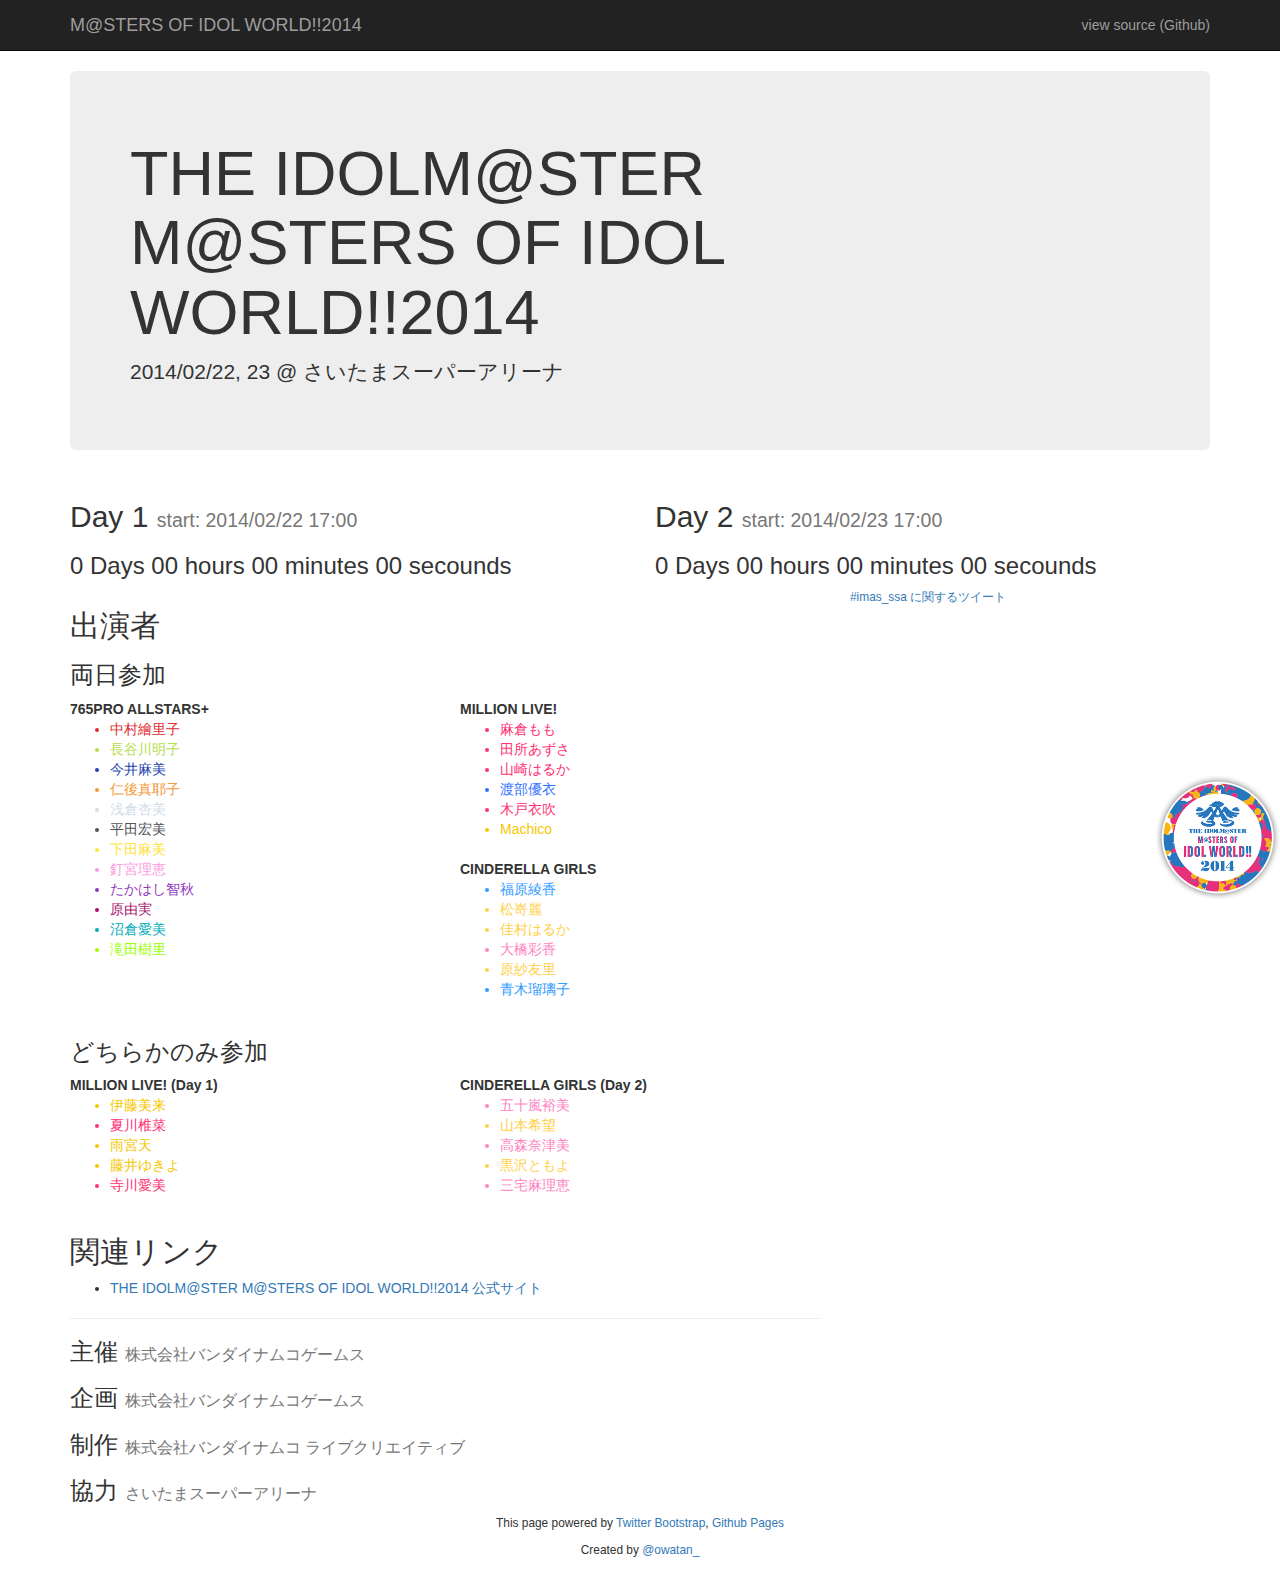
==== index.html @ bb0f8c73 "first commit" ====
<!DOCTYPE html>
<html lang="ja">
<head>
  <meta charset="UTF-8">
  <title>THE IDOLM@STER M@STERS OF IDOL WORLD!!2014</title>
  <link rel="stylesheet" href="http://netdna.bootstrapcdn.com/bootstrap/3.0.3/css/bootstrap.min.css">
  <link rel="stylesheet" href="css/ssa.css">
  <link rel="stylesheet" href="css/imas-color.css">
  <link rel="icon" type="image/png" href="img/logo.png">
</head>

<body>
  <header>
    <div class="navbar navbar-inverse navbar-default navbar-static-top">
      <div class="container">
        <div class="navbar-header">
          <a class="navbar-brand" target="_blank" href="http://idolmaster.jp/event/event_2014/information.php">
            M@STERS OF IDOL WORLD!!2014
          </a>
        </div>
        <div class="navbar-collapse collapse">
          <ul class="nav navbar-nav">
            <li><a href=""></a></li>
          </ul>
          <ul class="nav navbar-nav navbar-right">
            <li><a href="https://github.com/owatan/imas-ssa-countdown">view source (Github)</a></li>
          </ul>
        </div><!-- .navbar-header -->

        </div><!-- navbar-header -->
      </div><!-- container -->
    </div><!-- navbar -->
  </header>

  <section class="container">
    <div class="jumbotron">
      <h1>THE IDOLM@STER<br />M@STERS OF IDOL WORLD!!2014</h1>
      <p>2014/02/22, 23 @ さいたまスーパーアリーナ</p>
    </div>

    <div class="row">
      <div class="col-md-6">
        <h2>Day 1 <small>start: 2014/02/22 17:00</small></h2>
        <h3 id="ssaDay1"></h3>
      </div>

      <div class="col-md-6">
        <h2>Day 2 <small>start: 2014/02/23 17:00</small></h2>
        <h3 id="ssaDay2"></h3>
      </div>
    </div>

    <div class="row">
      <div class="col-md-8">
        <h2>出演者</h2>
        <h3>両日参加</h3>
        <div class="row">
          <div class="col-md-6">
            <dl>
              <dt>765PRO ALLSTARS+</dt>
              <dd>
                <ul>
                  <li class="haruka">中村繪里子</li>
                  <li class="miki">長谷川明子</li>
                  <li class="chihaya">今井麻美</li>
                  <li class="yayoi">仁後真耶子</li>
                  <li class="yukiho">浅倉杏美</li>
                  <li class="makoto">平田宏美</li>
                  <li class="amimami">下田麻美</li>
                  <li class="iori">釘宮理恵</li>
                  <li class="azusa">たかはし智秋</li>
                  <li class="takane">原由実</li>
                  <li class="hibiki">沼倉愛美</li>
                  <li class="kotori">滝田樹里</li>
                </ul>
              </dd>
            </dl>
          </div><!-- ./col-md-6 -->
          <div class="col-md-6">
            <dl>
              <dt>MILLION LIVE!</dt>
              <dd>
                <ul>
                  <li class="vocal">麻倉もも</li>
                  <li class="vocal">田所あずさ</li>
                  <li class="vocal">山崎はるか</li>
                  <li class="dance">渡部優衣</li>
                  <li class="vocal">木戸衣吹</li>
                  <li class="visual">Machico</li>
                </ul>
              </dd>
            </dl>
            <dl>
              <dt>CINDERELLA GIRLS</dt>
              <dd>
                <ul>
                  <li class="cool">福原綾香</li>
                  <li class="passion">松嵜麗</li>
                  <li class="passion">佳村はるか</li>
                  <li class="cute">大橋彩香</li>
                  <li class="passion">原紗友里</li>
                  <li class="cool">青木瑠璃子</li>
                </ul>
              </dd>
            </dl>
          </div><!-- ./col-md-6 -->
        </div><!-- ./row -->

        <h3>どちらかのみ参加</h3>
        <div class="row">
          <div class="col-md-6">
            <dl>
              <dt>MILLION LIVE! (Day 1)</dt>
              <dd>
                <ul>
                  <li class="visual">伊藤美来</li>
                  <li class="vocal">夏川椎菜</li>
                  <li class="visual">雨宮天</li>
                  <li class="visual">藤井ゆきよ</li>
                  <li class="vocal">寺川愛美</li>
                </ul>
              </dd>
            </dl>
          </div><!-- ./col-md-6 -->

          <div class="col-md-6">
            <dl>
              <dt>CINDERELLA GIRLS (Day 2)</dt>
              <dd>
                <ul>
                  <li class="cute">五十嵐裕美</li>
                  <li class="passion">山本希望</li>
                  <li class="cute">高森奈津美</li>
                  <li class="passion">黒沢ともよ</li>
                  <li class="cute">三宅麻理恵</li>
                </ul>
              </dd>
            </dl>
            <dl>
          </div><!-- ./col-md-6 -->
        </div><!-- ./row -->

        <h2>関連リンク</h2>
        <ul>
          <li><a target="_blank" href="http://idolmaster.jp/event/event2014.php">
            THE IDOLM@STER M@STERS OF IDOL WORLD!!2014 公式サイト
          </a></li>
        </ul>

        <hr />

        <h3>主催 <small>株式会社バンダイナムコゲームス</small></h3>
        <h3>企画 <small>株式会社バンダイナムコゲームス</h3>
        <h3>制作 <small>株式会社バンダイナムコ ライブクリエイティブ</small></h3>
        <h3>協力 <small>さいたまスーパーアリーナ</small></h3>
      </div><!-- ./col-md-8 -->

      <div class="col-md-4">
        <a class="twitter-timeline" data-dnt="true" href="https://twitter.com/search?q=%23imas_ssa" data-widget-id="418642885655801856">#imas_ssa に関するツイート</a>
      </div><!-- ./col-md-4 -->
    </div><!-- ./row -->
  </section>

  <footer>
    <p>This page powered by <a target="_blank" href="http://getbootstrap.com/">Twitter Bootstrap</a>,
      <a target="_blank" href="http://pages.github.com/">Github Pages</a></p>
    <p>Created by <a target="_blank" href="https://twitter.com/owatan_">@owatan_</a></p>
  </footer>

  <script src="http://code.jquery.com/jquery-1.10.2.min.js"></script>
  <script src="http://netdna.bootstrapcdn.com/bootstrap/3.0.3/js/bootstrap.min.js"></script>
  <script src="js/jquery.countdown.min.js"></script>
  <script src="js/analytics.js"></script>
  <script>!function(d,s,id){var js,fjs=d.getElementsByTagName(s)[0],p=/^http:/.test(d.location)?'http':'https';if(!d.getElementById(id)){js=d.createElement(s);js.id=id;js.src=p+"://platform.twitter.com/widgets.js";fjs.parentNode.insertBefore(js,fjs);}}(document,"script","twitter-wjs");</script>
  <script>
    // Date: https://developer.mozilla.org/ja/docs/Web/JavaScript/Reference/Global_Objects/Date
    var ssaDay1 = new Date(2014, 2 - 1, 22, 17, 0, 0);
    var ssaDay2 = new Date(2014, 2 - 1, 23, 17, 0, 0);

    jQuery("#ssaDay1").countdown({until: ssaDay1, layout: "{dn} Days {hnn} hours {mnn} minutes {snn} secounds", format: "dHMS"});
    jQuery("#ssaDay2").countdown({until: ssaDay2, layout: "{dn} Days {hnn} hours {mnn} minutes {snn} secounds", format: "dHMS"});
  </script>
</body>
</html>
---- css/ssa.css ----
body {
  background: url("../img/logo.png") no-repeat fixed bottom right;
  background-size: 125px 125px;
}

footer {
  text-align: center;
}
---- css/imas-color.css ----
/*
 * iDOLM@STER character color code ver 1.0
 * See: http://imas-db.jp/misc/color.html
 */

/*
 * 765PRO ALLSTARS+
 */
.haruka {
  color: #e22b30;
}
.miki {
  color: #b4e04b;
}
.chihaya {
  color: #2743b2;
}
.yayoi {
  color: #f39939;
}
.yukiho {
  color: #d3dde9;
}
.ami, .mami, .amimami{
  color: #ffe43f;
}
.makoto {
  color: #515558;
}
.iori {
  color: #fd99e1;
}
.azusa {
  color: #9238be;
}
.takane {
  color: #a6126a;
}
.hibiki {
  color: #01adb9;
}
.kotori {
  color: #99FF00;
}

/*
 * 876 PRO
 */
.ai {
  color: #e85786;
}
.eri {
  color: #00adb9;
}
.ryo {
  color: #b2d468;
}

/*
 * CINDERELLA GIRLS
 */
.cute {
  color: #ff83c1;
}
.cool {
  color: #319bff;
}
.passion {
  color: #ffd149;
}

/*
 * MILLION STARS
 */
.vocal {
  color: #ff3273;
}
.dance {
  color: #3273ff;
}
.visual {
  color: #f5c800;
}

.tsubasa {
  color: #fed552;
}
.emily {
  color: #554171;
}
.tamaki {
  color: #ee762e;
}
.mirai {
  color: #ea5b76;
}
.reika {
  color: #6bb6b0;
}
.shiho {
  color: #afa690;
}
.hinata {
  color: #d1342c;
}
.umi {
  color:  #e9739b;
}
.minako {
  color: #58a6dc;
}
.karen {
  color: #b63b40;
}
.erena {
  color: #9bce92;
}
.julia {
  color: #d7385f;
}
.momoko {
  color: #7f6575;
}
.kotoha {
  color: #92cfbb;
}
.tomoka {
  color: #bee3e3;
}
.matsuri {
  color: #5abfb7;
}
.megumi {
  color: #454341;
}
.fuuka {
  color: #7278a8;
}
.iku {
  color: #f7e78e;
}
.subaru {
  color: #aeb49c;
}
.yuriko {
  color: #c7b83c;
}
.chiduru {
  color: #f19557;
}
.akane {
  color: #eb613f;
}
.serika {
  color: #ed90ba;
}
.konomi {
  color: #f1becb;
}
.noriko {
  color: #eceb70;
}
.ayumu {
  color: #e25a9b;
}
.mizuki {
  color: #99b7dc;
}
.arisa {
  color: #b54461;
}
.miya {
  color: #f19557;
}
.shizuka {
  color: #6495cf;
}
.anna {
  color: #7e6ca8;
}
.rio {
  color: #f19591;
}
.kana {
  color: #f5ad3b;
}
.nao {
  color: #788bc5;
}
.roko {
  color: #fff03c;
}
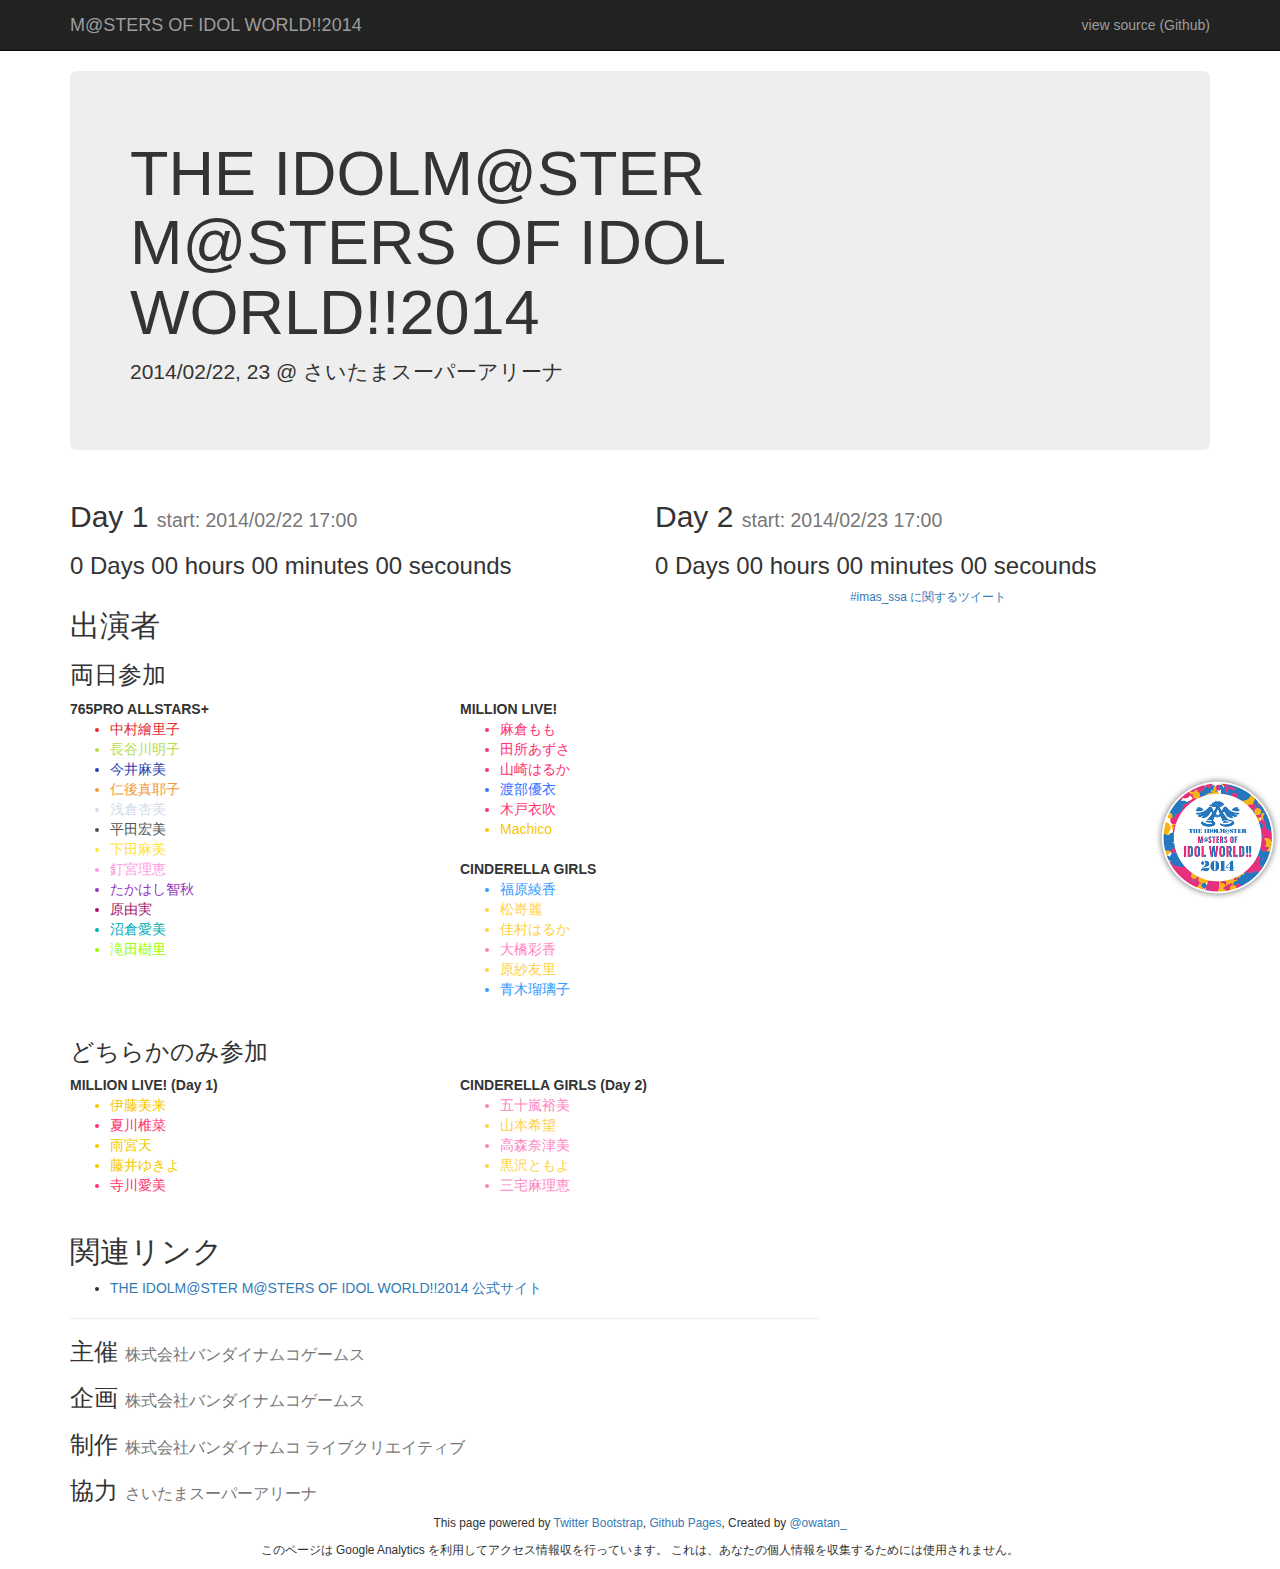
==== commit 54261f41: "Google Analytics を利用している旨を追加" ====
--- a/index.html
+++ b/index.html
@@ -162,9 +162,15 @@
   </section>
 
   <footer>
-    <p>This page powered by <a target="_blank" href="http://getbootstrap.com/">Twitter Bootstrap</a>,
-      <a target="_blank" href="http://pages.github.com/">Github Pages</a></p>
-    <p>Created by <a target="_blank" href="https://twitter.com/owatan_">@owatan_</a></p>
+    <p>This page powered by 
+      <a target="_blank" href="http://getbootstrap.com/">Twitter Bootstrap</a>,
+      <a target="_blank" href="http://pages.github.com/">Github Pages</a>, 
+      Created by <a target="_blank" href="https://twitter.com/owatan_">@owatan_</a>
+    </p>
+    <p>
+      このページは Google Analytics を利用してアクセス情報収を行っています。
+      これは、あなたの個人情報を収集するためには使用されません。
+    </p>
   </footer>
 
   <script src="http://code.jquery.com/jquery-1.10.2.min.js"></script>
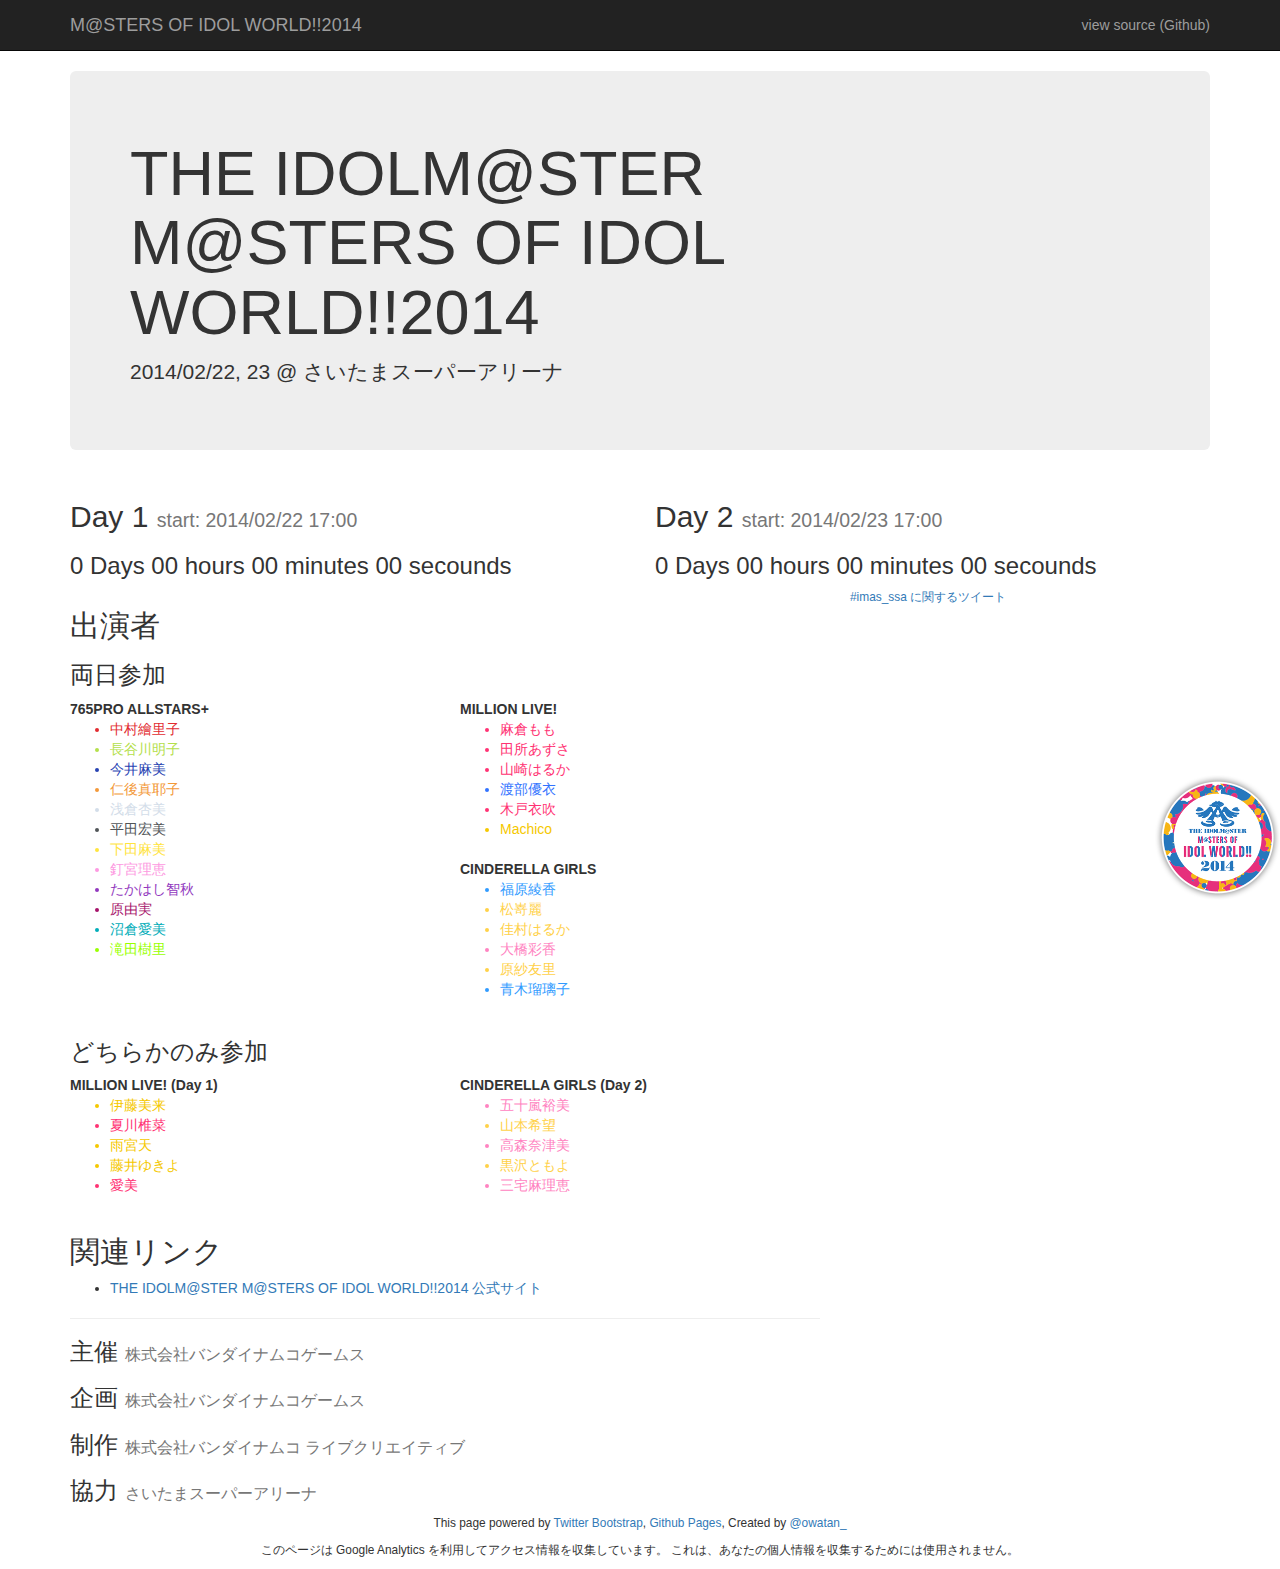
==== commit 259d4390: "名義を変更 (寺川愛美 => 愛美) c.f. https://twitter.com/raydive/status/418726618337529857" ====
--- a/index.html
+++ b/index.html
@@ -117,7 +117,7 @@
                   <li class="vocal">夏川椎菜</li>
                   <li class="visual">雨宮天</li>
                   <li class="visual">藤井ゆきよ</li>
-                  <li class="vocal">寺川愛美</li>
+                  <li class="vocal">愛美</li>
                 </ul>
               </dd>
             </dl>
@@ -168,7 +168,7 @@
       Created by <a target="_blank" href="https://twitter.com/owatan_">@owatan_</a>
     </p>
     <p>
-      このページは Google Analytics を利用してアクセス情報収を行っています。
+      このページは Google Analytics を利用してアクセス情報を収集しています。
       これは、あなたの個人情報を収集するためには使用されません。
     </p>
   </footer>
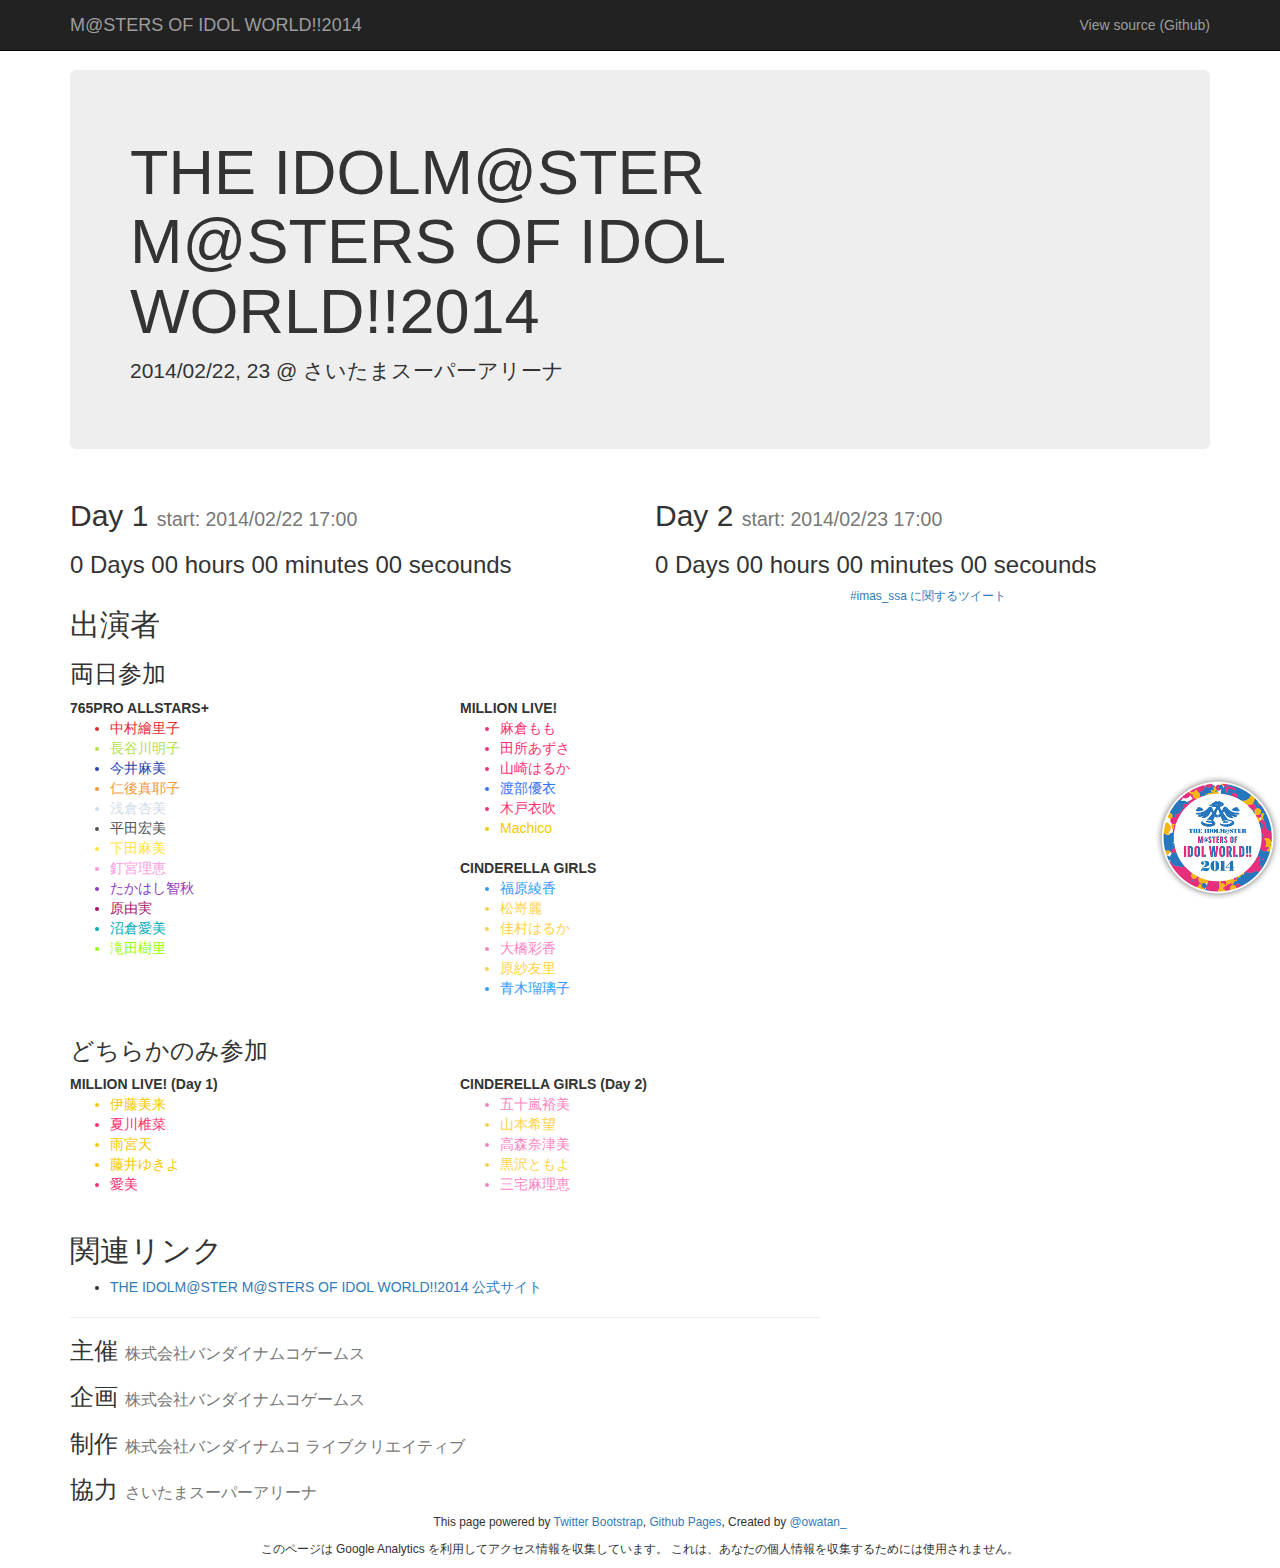
==== commit 0ac49b19: "non-responsive デザインにした c.f. http://getbootstrap.com/examples/non-responsive/" ====
--- a/index.html
+++ b/index.html
@@ -11,25 +11,24 @@
 
 <body>
   <header>
-    <div class="navbar navbar-inverse navbar-default navbar-static-top">
+    <div class="navbar navbar-inverse navbar-fixed-top">
       <div class="container">
         <div class="navbar-header">
           <a class="navbar-brand" target="_blank" href="http://idolmaster.jp/event/event_2014/information.php">
             M@STERS OF IDOL WORLD!!2014
           </a>
-        </div>
+        </div><!-- ./navbar-header -->
         <div class="navbar-collapse collapse">
           <ul class="nav navbar-nav">
             <li><a href=""></a></li>
           </ul>
           <ul class="nav navbar-nav navbar-right">
-            <li><a href="https://github.com/owatan/imas-ssa-countdown">view source (Github)</a></li>
+            <li><a target="_blank" href="https://github.com/owatan/imas-ssa-countdown">View source (Github)</a></li>
           </ul>
-        </div><!-- .navbar-header -->
+        </div><!-- ./nav-collapse -->
+      </div><!-- ./container -->
+    </div><!-- ./navbar -->
 
-        </div><!-- navbar-header -->
-      </div><!-- container -->
-    </div><!-- navbar -->
   </header>
 
   <section class="container">
@@ -39,23 +38,23 @@
     </div>
 
     <div class="row">
-      <div class="col-md-6">
+      <div class="col-xs-6">
         <h2>Day 1 <small>start: 2014/02/22 17:00</small></h2>
         <h3 id="ssaDay1"></h3>
       </div>
 
-      <div class="col-md-6">
+      <div class="col-xs-6">
         <h2>Day 2 <small>start: 2014/02/23 17:00</small></h2>
         <h3 id="ssaDay2"></h3>
       </div>
     </div>
 
     <div class="row">
-      <div class="col-md-8">
+      <div class="col-xs-8">
         <h2>出演者</h2>
         <h3>両日参加</h3>
         <div class="row">
-          <div class="col-md-6">
+          <div class="col-xs-6">
             <dl>
               <dt>765PRO ALLSTARS+</dt>
               <dd>
@@ -75,8 +74,8 @@
                 </ul>
               </dd>
             </dl>
-          </div><!-- ./col-md-6 -->
-          <div class="col-md-6">
+          </div><!-- ./col-xs-6 -->
+          <div class="col-xs-6">
             <dl>
               <dt>MILLION LIVE!</dt>
               <dd>
@@ -103,12 +102,12 @@
                 </ul>
               </dd>
             </dl>
-          </div><!-- ./col-md-6 -->
+          </div><!-- ./col-xs-6 -->
         </div><!-- ./row -->
 
         <h3>どちらかのみ参加</h3>
         <div class="row">
-          <div class="col-md-6">
+          <div class="col-xs-6">
             <dl>
               <dt>MILLION LIVE! (Day 1)</dt>
               <dd>
@@ -121,9 +120,9 @@
                 </ul>
               </dd>
             </dl>
-          </div><!-- ./col-md-6 -->
+          </div><!-- ./col-xs-6 -->
 
-          <div class="col-md-6">
+          <div class="col-xs-6">
             <dl>
               <dt>CINDERELLA GIRLS (Day 2)</dt>
               <dd>
@@ -137,7 +136,7 @@
               </dd>
             </dl>
             <dl>
-          </div><!-- ./col-md-6 -->
+          </div><!-- ./col-xs-6 -->
         </div><!-- ./row -->
 
         <h2>関連リンク</h2>
@@ -153,11 +152,11 @@
         <h3>企画 <small>株式会社バンダイナムコゲームス</h3>
         <h3>制作 <small>株式会社バンダイナムコ ライブクリエイティブ</small></h3>
         <h3>協力 <small>さいたまスーパーアリーナ</small></h3>
-      </div><!-- ./col-md-8 -->
+      </div><!-- ./col-xs-8 -->
 
-      <div class="col-md-4">
+      <div class="col-xs-4">
         <a class="twitter-timeline" data-dnt="true" href="https://twitter.com/search?q=%23imas_ssa" data-widget-id="418642885655801856">#imas_ssa に関するツイート</a>
-      </div><!-- ./col-md-4 -->
+      </div><!-- ./col-xs-4 -->
     </div><!-- ./row -->
   </section>
 
--- a/css/ssa.css
+++ b/css/ssa.css
@@ -1,9 +1,14 @@
 body {
   background: url("../img/logo.png") no-repeat fixed bottom right;
   background-size: 125px 125px;
+  padding-top: 70px;
 }
 
 footer {
   text-align: center;
 }
 
+.container {
+  width: 1170px !important;
+}
+
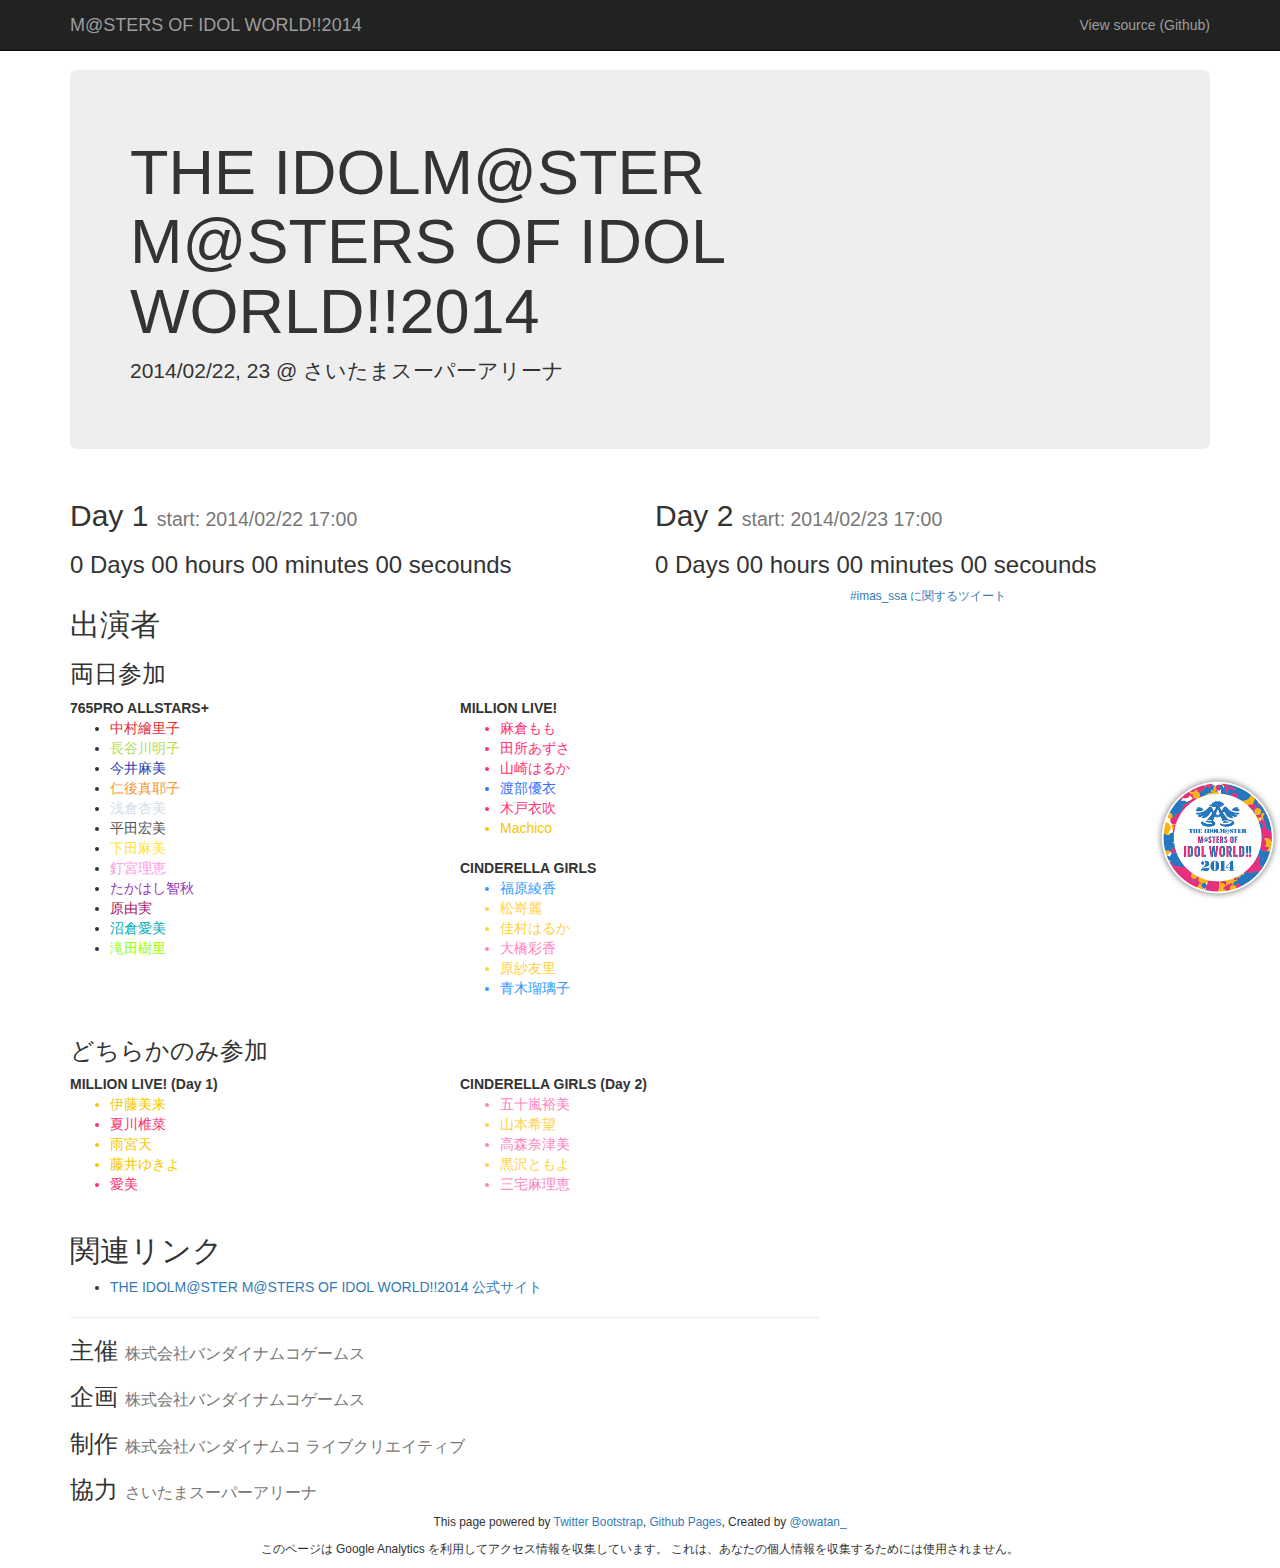
==== commit b2be2f55: "(声優|キャラ)名で文字色が変わるようにした" ====
--- a/index.html
+++ b/index.html
@@ -14,7 +14,7 @@
     <div class="navbar navbar-inverse navbar-fixed-top">
       <div class="container">
         <div class="navbar-header">
-          <a class="navbar-brand" target="_blank" href="http://idolmaster.jp/event/event_2014/information.php">
+          <a class="navbar-brand" href="./index.html">
             M@STERS OF IDOL WORLD!!2014
           </a>
         </div><!-- ./navbar-header -->
@@ -29,26 +29,25 @@
       </div><!-- ./container -->
     </div><!-- ./navbar -->
 
+    <div class="container">
+      <div class="jumbotron">
+        <h1>THE IDOLM@STER<br />M@STERS OF IDOL WORLD!!2014</h1>
+        <p>2014/02/22, 23 @ さいたまスーパーアリーナ</p>
+      </div><!-- ./jumbotron -->
+      <div class="row">
+        <div class="col-xs-6">
+          <h2>Day 1 <small>start: 2014/02/22 17:00</small></h2>
+          <h3 id="ssaDay1"></h3>
+        </div><!-- ./col-xs-6 -->
+        <div class="col-xs-6">
+          <h2>Day 2 <small>start: 2014/02/23 17:00</small></h2>
+          <h3 id="ssaDay2"></h3>
+        </div><!-- ./col-xs-6 -->
+      </div> <!--./row -->
+    </div><!-- ./container -->
   </header>
 
   <section class="container">
-    <div class="jumbotron">
-      <h1>THE IDOLM@STER<br />M@STERS OF IDOL WORLD!!2014</h1>
-      <p>2014/02/22, 23 @ さいたまスーパーアリーナ</p>
-    </div>
-
-    <div class="row">
-      <div class="col-xs-6">
-        <h2>Day 1 <small>start: 2014/02/22 17:00</small></h2>
-        <h3 id="ssaDay1"></h3>
-      </div>
-
-      <div class="col-xs-6">
-        <h2>Day 2 <small>start: 2014/02/23 17:00</small></h2>
-        <h3 id="ssaDay2"></h3>
-      </div>
-    </div>
-
     <div class="row">
       <div class="col-xs-8">
         <h2>出演者</h2>
@@ -59,18 +58,18 @@
               <dt>765PRO ALLSTARS+</dt>
               <dd>
                 <ul>
-                  <li class="haruka">中村繪里子</li>
-                  <li class="miki">長谷川明子</li>
-                  <li class="chihaya">今井麻美</li>
-                  <li class="yayoi">仁後真耶子</li>
-                  <li class="yukiho">浅倉杏美</li>
-                  <li class="makoto">平田宏美</li>
-                  <li class="amimami">下田麻美</li>
-                  <li class="iori">釘宮理恵</li>
-                  <li class="azusa">たかはし智秋</li>
-                  <li class="takane">原由実</li>
-                  <li class="hibiki">沼倉愛美</li>
-                  <li class="kotori">滝田樹里</li>
+                  <li><span>中村繪里子</span></li>
+                  <li><span>長谷川明子</span></li>
+                  <li><span>今井麻美</span></li>
+                  <li><span>仁後真耶子</span></li>
+                  <li><span>浅倉杏美</span></li>
+                  <li><span>平田宏美</span></li>
+                  <li><span>下田麻美</span></li>
+                  <li><span>釘宮理恵</span></li>
+                  <li><span>たかはし智秋</span></li>
+                  <li><span>原由実</span></li>
+                  <li><span>沼倉愛美</span></li>
+                  <li><span>滝田樹里</span></li>
                 </ul>
               </dd>
             </dl>
@@ -176,6 +175,7 @@
   <script src="http://netdna.bootstrapcdn.com/bootstrap/3.0.3/js/bootstrap.min.js"></script>
   <script src="js/jquery.countdown.min.js"></script>
   <script src="js/analytics.js"></script>
+  <script src="js/imas-colorful.js"></script>
   <script>!function(d,s,id){var js,fjs=d.getElementsByTagName(s)[0],p=/^http:/.test(d.location)?'http':'https';if(!d.getElementById(id)){js=d.createElement(s);js.id=id;js.src=p+"://platform.twitter.com/widgets.js";fjs.parentNode.insertBefore(js,fjs);}}(document,"script","twitter-wjs");</script>
   <script>
     // Date: https://developer.mozilla.org/ja/docs/Web/JavaScript/Reference/Global_Objects/Date
--- a/css/imas-color.css
+++ b/css/imas-color.css
@@ -17,6 +17,9 @@
 }
 .yayoi {
   color: #f39939;
+}
+.ritsuko {
+  color: #01a860;
 }
 .yukiho {
   color: #d3dde9;
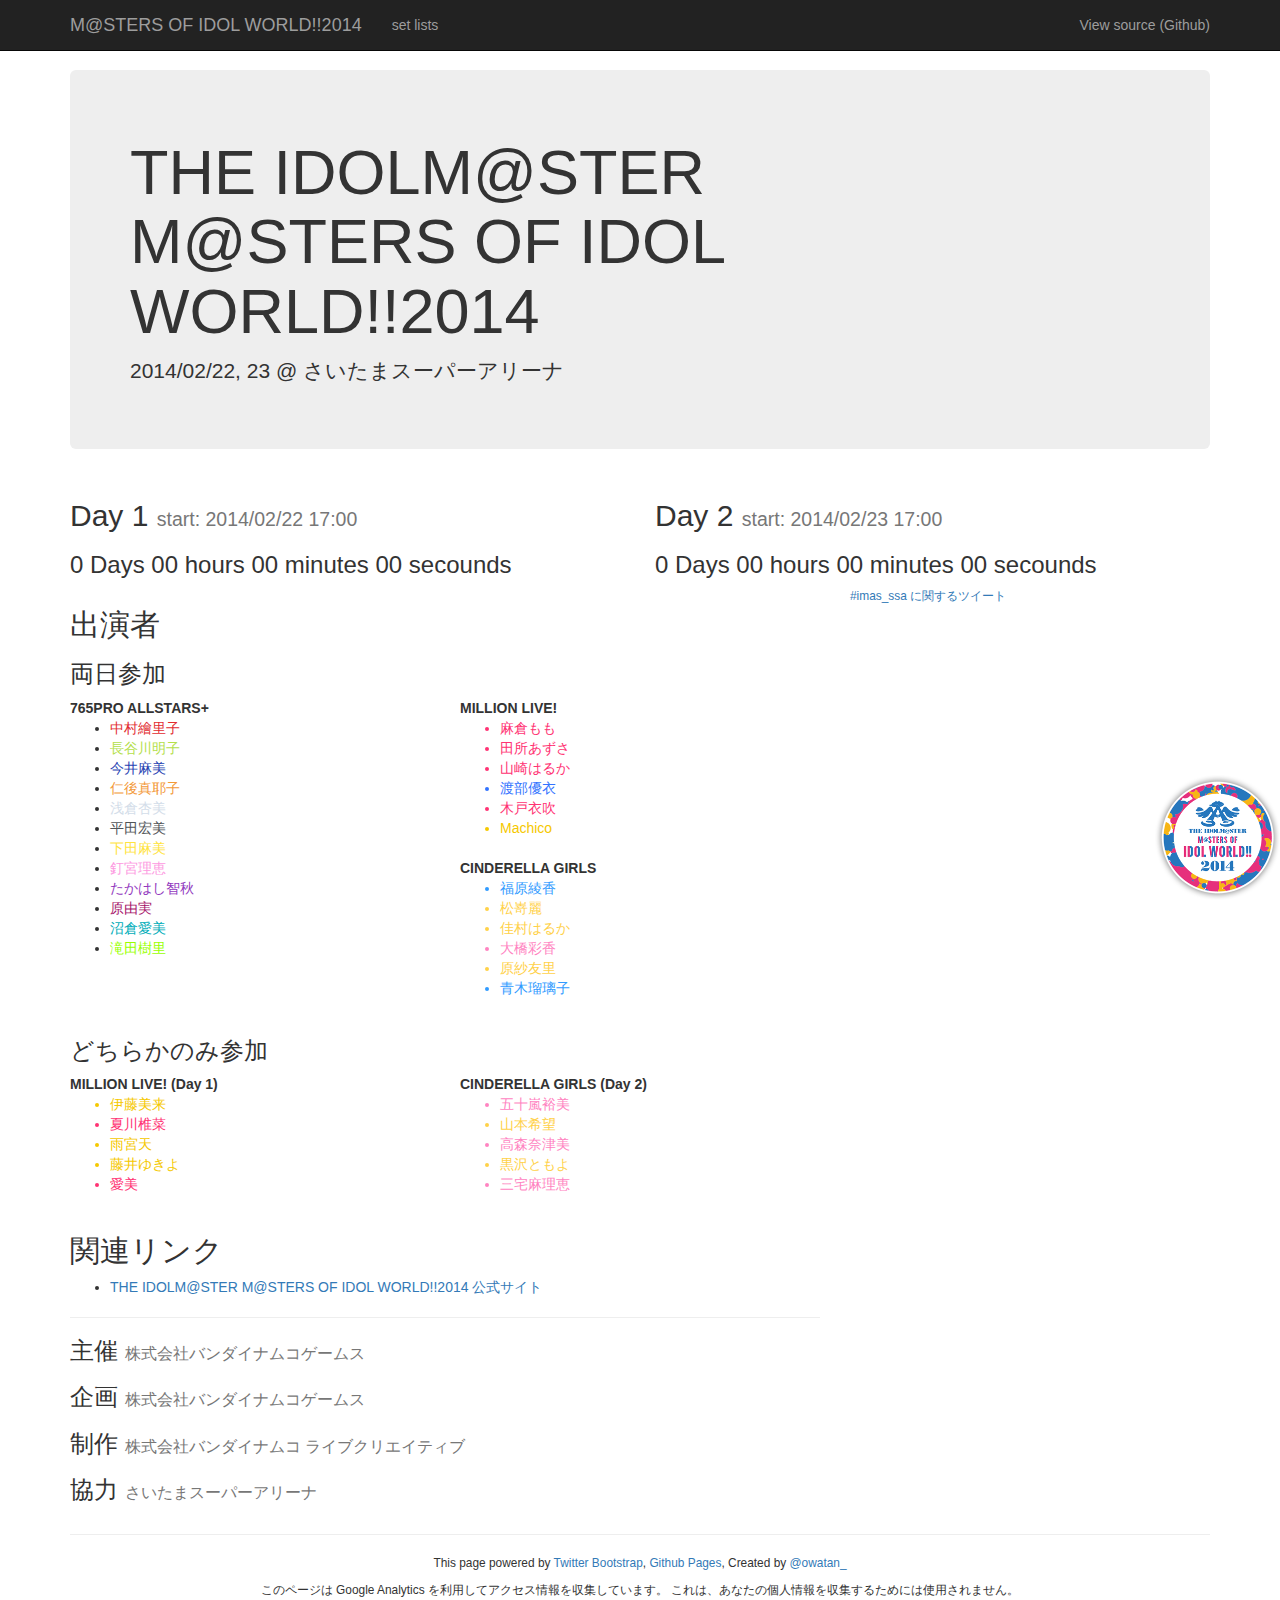
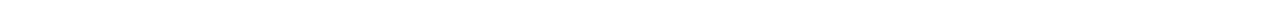
==== commit 0e3253eb: "3rd までのセットリストを追加した" ====
--- a/index.html
+++ b/index.html
@@ -20,7 +20,7 @@
         </div><!-- ./navbar-header -->
         <div class="navbar-collapse collapse">
           <ul class="nav navbar-nav">
-            <li><a href=""></a></li>
+            <li><a href="./setlists.html">set lists</a></li>
           </ul>
           <ul class="nav navbar-nav navbar-right">
             <li><a target="_blank" href="https://github.com/owatan/imas-ssa-countdown">View source (Github)</a></li>
@@ -159,6 +159,10 @@
     </div><!-- ./row -->
   </section>
 
+  <div class="container">
+    <hr />
+  </div>
+
   <footer>
     <p>This page powered by 
       <a target="_blank" href="http://getbootstrap.com/">Twitter Bootstrap</a>,
